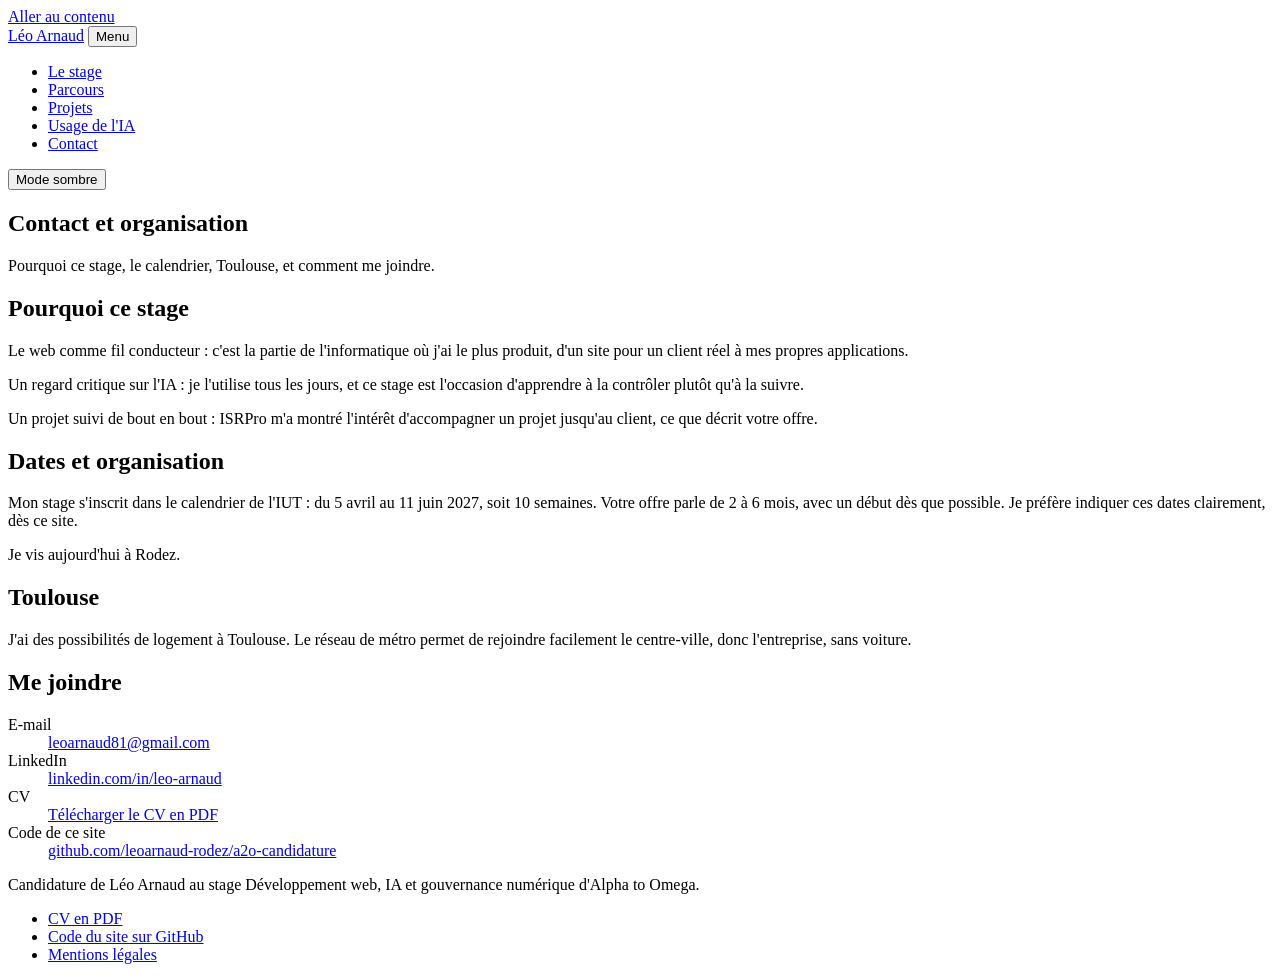
==== public/contact.html @ c1c8d8ee "feat: ajoute le site de présentation, le CV public et les en-têtes Cloudflare" ====
<!doctype html>
<html lang="fr">
<head>
<meta charset="utf-8">
<meta name="viewport" content="width=device-width, initial-scale=1">
<title>Contact et organisation | Léo Arnaud</title>
<meta name="description" content="Pourquoi ce stage, dates, organisation à Toulouse et coordonnées de Léo Arnaud.">
<meta name="theme-color" content="#F5F7FA">
<meta property="og:type" content="website">
<meta property="og:locale" content="fr_FR">
<meta property="og:title" content="Contact et organisation | Léo Arnaud">
<meta property="og:description" content="Pourquoi ce stage, dates, organisation à Toulouse et coordonnées de Léo Arnaud.">
<link rel="icon" href="/assets/img/icon.svg" type="image/svg+xml">
<link rel="preload" href="/assets/fonts/plus-jakarta-sans-latin-400-normal.woff2" as="font" type="font/woff2" crossorigin>
<link rel="preload" href="/assets/fonts/plus-jakarta-sans-latin-800-normal.woff2" as="font" type="font/woff2" crossorigin>
<link rel="stylesheet" href="/assets/css/main.css">
<script src="/assets/js/main.js"></script>
</head>
<body>
<a class="skip" href="#contenu">Aller au contenu</a>
<header class="nav">
<div class="wrap nav__bar">
<a class="brand" href="/">Léo Arnaud</a>
<button class="btn btn--ghost btn--small nav__toggle" id="menu-toggle" type="button" aria-expanded="false" aria-controls="site-menu">Menu</button>
<div class="nav__menu" id="site-menu" data-open="false">
<nav aria-label="Navigation principale">
<ul class="nav__links">
<li><a href="/stage.html">Le stage</a></li>
<li><a href="/parcours.html">Parcours</a></li>
<li><a href="/projets.html">Projets</a></li>
<li><a href="/ia.html">Usage de l'IA</a></li>
<li><a href="/contact.html" aria-current="page">Contact</a></li>
</ul>
</nav>
<div class="nav__tools">
<button class="btn btn--ghost btn--small" id="theme-toggle" type="button" aria-pressed="false">Mode sombre</button>
</div>
</div>
</div>
</header>
<main id="contenu">

<section class="page-head">
<div class="wrap">
<h1>Contact et organisation</h1>
<p>Pourquoi ce stage, le calendrier, Toulouse, et comment me joindre.</p>
</div>
</section>

<section class="section">
<div class="wrap split">
<h2>Pourquoi ce stage</h2>
<div class="stack lead">
<p>Le web comme fil conducteur&nbsp;: c'est la partie de l'informatique où j'ai le plus produit, d'un site pour un client réel à mes propres applications.</p>
<p>Un regard critique sur l'IA&nbsp;: je l'utilise tous les jours, et ce stage est l'occasion d'apprendre à la contrôler plutôt qu'à la suivre.</p>
<p>Un projet suivi de bout en bout&nbsp;: ISRPro m'a montré l'intérêt d'accompagner un projet jusqu'au client, ce que décrit votre offre.</p>
</div>
</div>
</section>

<section class="section section--tint">
<div class="wrap split">
<h2>Dates et organisation</h2>
<div class="stack lead">
<p>Mon stage s'inscrit dans le calendrier de l'IUT&nbsp;: du 5 avril au 11 juin 2027, soit 10 semaines. Votre offre parle de 2 à 6 mois, avec un début dès que possible. Je préfère indiquer ces dates clairement, dès ce site.</p>
<p>Je vis aujourd'hui à Rodez.</p>
</div>
</div>
</section>

<section class="section">
<div class="wrap split">
<h2>Toulouse</h2>
<div class="stack lead">
<p>J'ai des possibilités de logement à Toulouse. Le réseau de métro permet de rejoindre facilement le centre-ville, donc l'entreprise, sans voiture.</p>
</div>
</div>
</section>

<section class="section section--tint">
<div class="wrap split">
<h2>Me joindre</h2>
<dl class="contact-list">
<div><dt>E-mail</dt><dd><a href="mailto:leoarnaud81@gmail.com">leoarnaud81@gmail.com</a></dd></div>
<div><dt>LinkedIn</dt><dd><a href="https://www.linkedin.com/in/leo-arnaud-0771a6438">linkedin.com/in/leo-arnaud</a></dd></div>
<div><dt>CV</dt><dd><a href="/docs/CV-Leo-Arnaud.pdf">Télécharger le CV en PDF</a></dd></div>
<div><dt>Code de ce site</dt><dd><a href="https://github.com/leoarnaud-rodez/a2o-candidature">github.com/leoarnaud-rodez/a2o-candidature</a></dd></div>
</dl>
</div>
</section>

</main>
<footer class="footer">
<div class="wrap footer__row">
<p>Candidature de Léo Arnaud au stage Développement web, IA et gouvernance numérique d'Alpha to Omega.</p>
<ul>
<li><a href="/docs/CV-Leo-Arnaud.pdf">CV en PDF</a></li>
<li><a href="https://github.com/leoarnaud-rodez/a2o-candidature">Code du site sur GitHub</a></li>
<li><a href="/mentions-legales.html">Mentions légales</a></li>
</ul>
</div>
</footer>
</body>
</html>
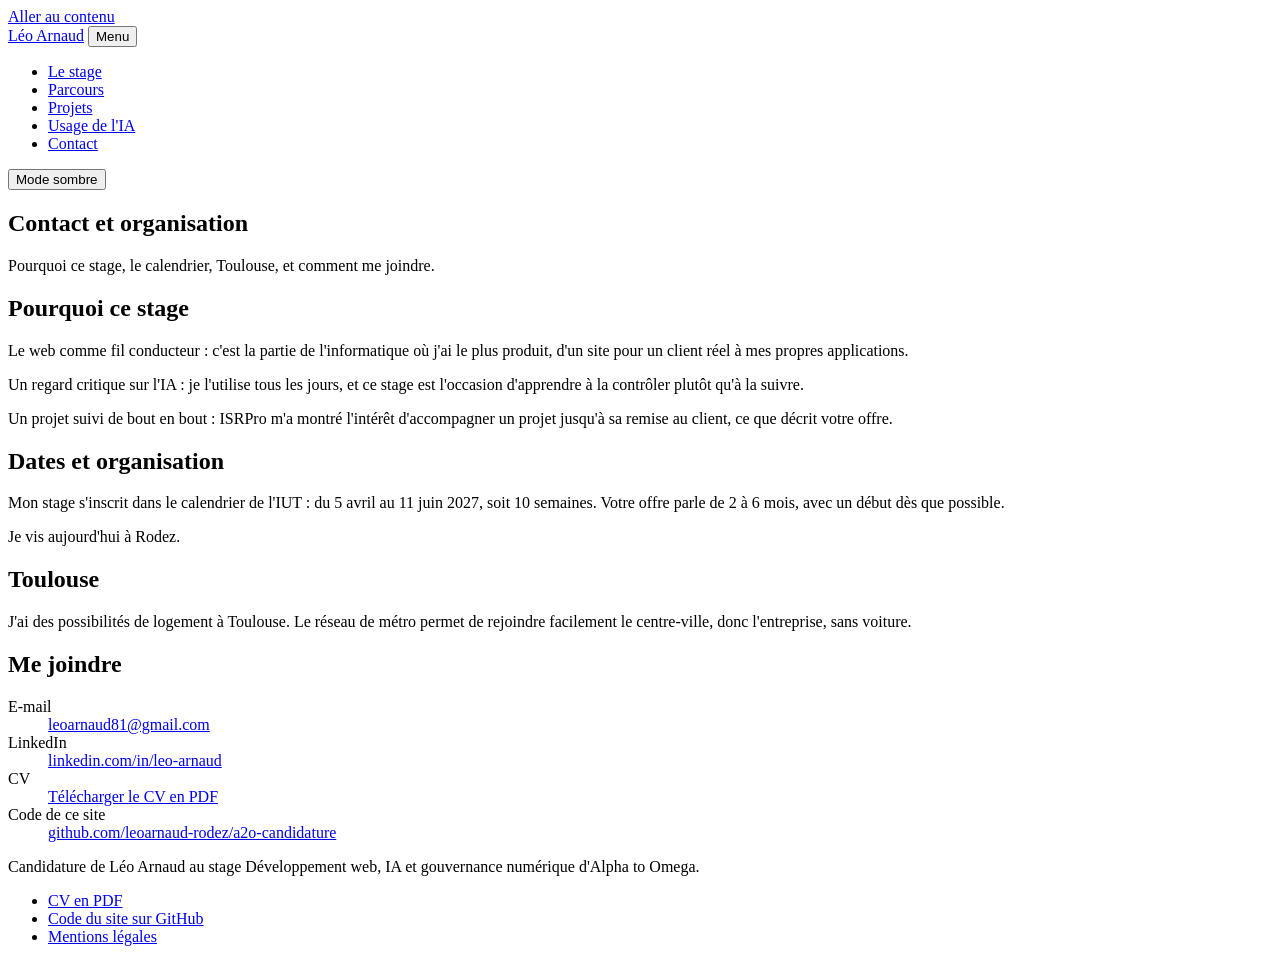
==== commit 16e7b852: "fix: reformule les textes, retire la photo, ajoute des animations légères" ====
--- a/public/contact.html
+++ b/public/contact.html
@@ -53,7 +53,7 @@
 <div class="stack lead">
 <p>Le web comme fil conducteur&nbsp;: c'est la partie de l'informatique où j'ai le plus produit, d'un site pour un client réel à mes propres applications.</p>
 <p>Un regard critique sur l'IA&nbsp;: je l'utilise tous les jours, et ce stage est l'occasion d'apprendre à la contrôler plutôt qu'à la suivre.</p>
-<p>Un projet suivi de bout en bout&nbsp;: ISRPro m'a montré l'intérêt d'accompagner un projet jusqu'au client, ce que décrit votre offre.</p>
+<p>Un projet suivi de bout en bout&nbsp;: ISRPro m'a montré l'intérêt d'accompagner un projet jusqu'à sa remise au client, ce que décrit votre offre.</p>
 </div>
 </div>
 </section>
@@ -62,7 +62,7 @@
 <div class="wrap split">
 <h2>Dates et organisation</h2>
 <div class="stack lead">
-<p>Mon stage s'inscrit dans le calendrier de l'IUT&nbsp;: du 5 avril au 11 juin 2027, soit 10 semaines. Votre offre parle de 2 à 6 mois, avec un début dès que possible. Je préfère indiquer ces dates clairement, dès ce site.</p>
+<p>Mon stage s'inscrit dans le calendrier de l'IUT&nbsp;: du 5 avril au 11 juin 2027, soit 10 semaines. Votre offre parle de 2 à 6 mois, avec un début dès que possible.</p>
 <p>Je vis aujourd'hui à Rodez.</p>
 </div>
 </div>
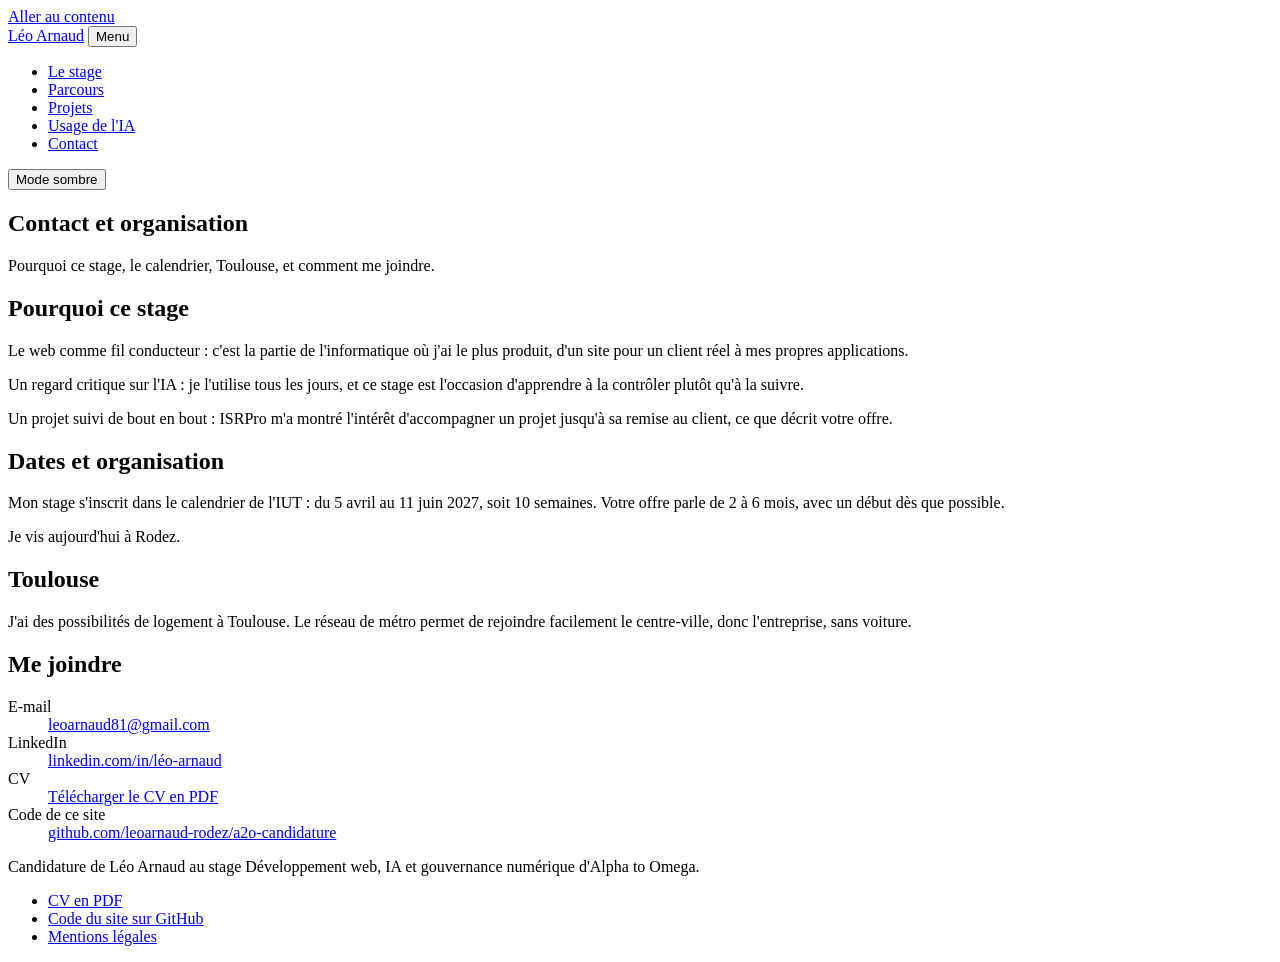
==== commit 8ba27b69: "merge: lien LinkedIn" ====
--- a/public/contact.html
+++ b/public/contact.html
@@ -15,6 +15,7 @@
 <link rel="preload" href="/assets/fonts/plus-jakarta-sans-latin-800-normal.woff2" as="font" type="font/woff2" crossorigin>
 <link rel="stylesheet" href="/assets/css/main.css">
 <script src="/assets/js/main.js"></script>
+<link rel="canonical" href="https://leo-arnaud-a2o.pages.dev/contact.html">
 </head>
 <body>
 <a class="skip" href="#contenu">Aller au contenu</a>
@@ -82,7 +83,7 @@
 <h2>Me joindre</h2>
 <dl class="contact-list">
 <div><dt>E-mail</dt><dd><a href="mailto:leoarnaud81@gmail.com">leoarnaud81@gmail.com</a></dd></div>
-<div><dt>LinkedIn</dt><dd><a href="https://www.linkedin.com/in/leo-arnaud-0771a6438">linkedin.com/in/leo-arnaud</a></dd></div>
+<div><dt>LinkedIn</dt><dd><a href="https://www.linkedin.com/in/l%C3%A9o-arnaud-23b5a1407/">linkedin.com/in/léo-arnaud</a></dd></div>
 <div><dt>CV</dt><dd><a href="/docs/CV-Leo-Arnaud.pdf">Télécharger le CV en PDF</a></dd></div>
 <div><dt>Code de ce site</dt><dd><a href="https://github.com/leoarnaud-rodez/a2o-candidature">github.com/leoarnaud-rodez/a2o-candidature</a></dd></div>
 </dl>
